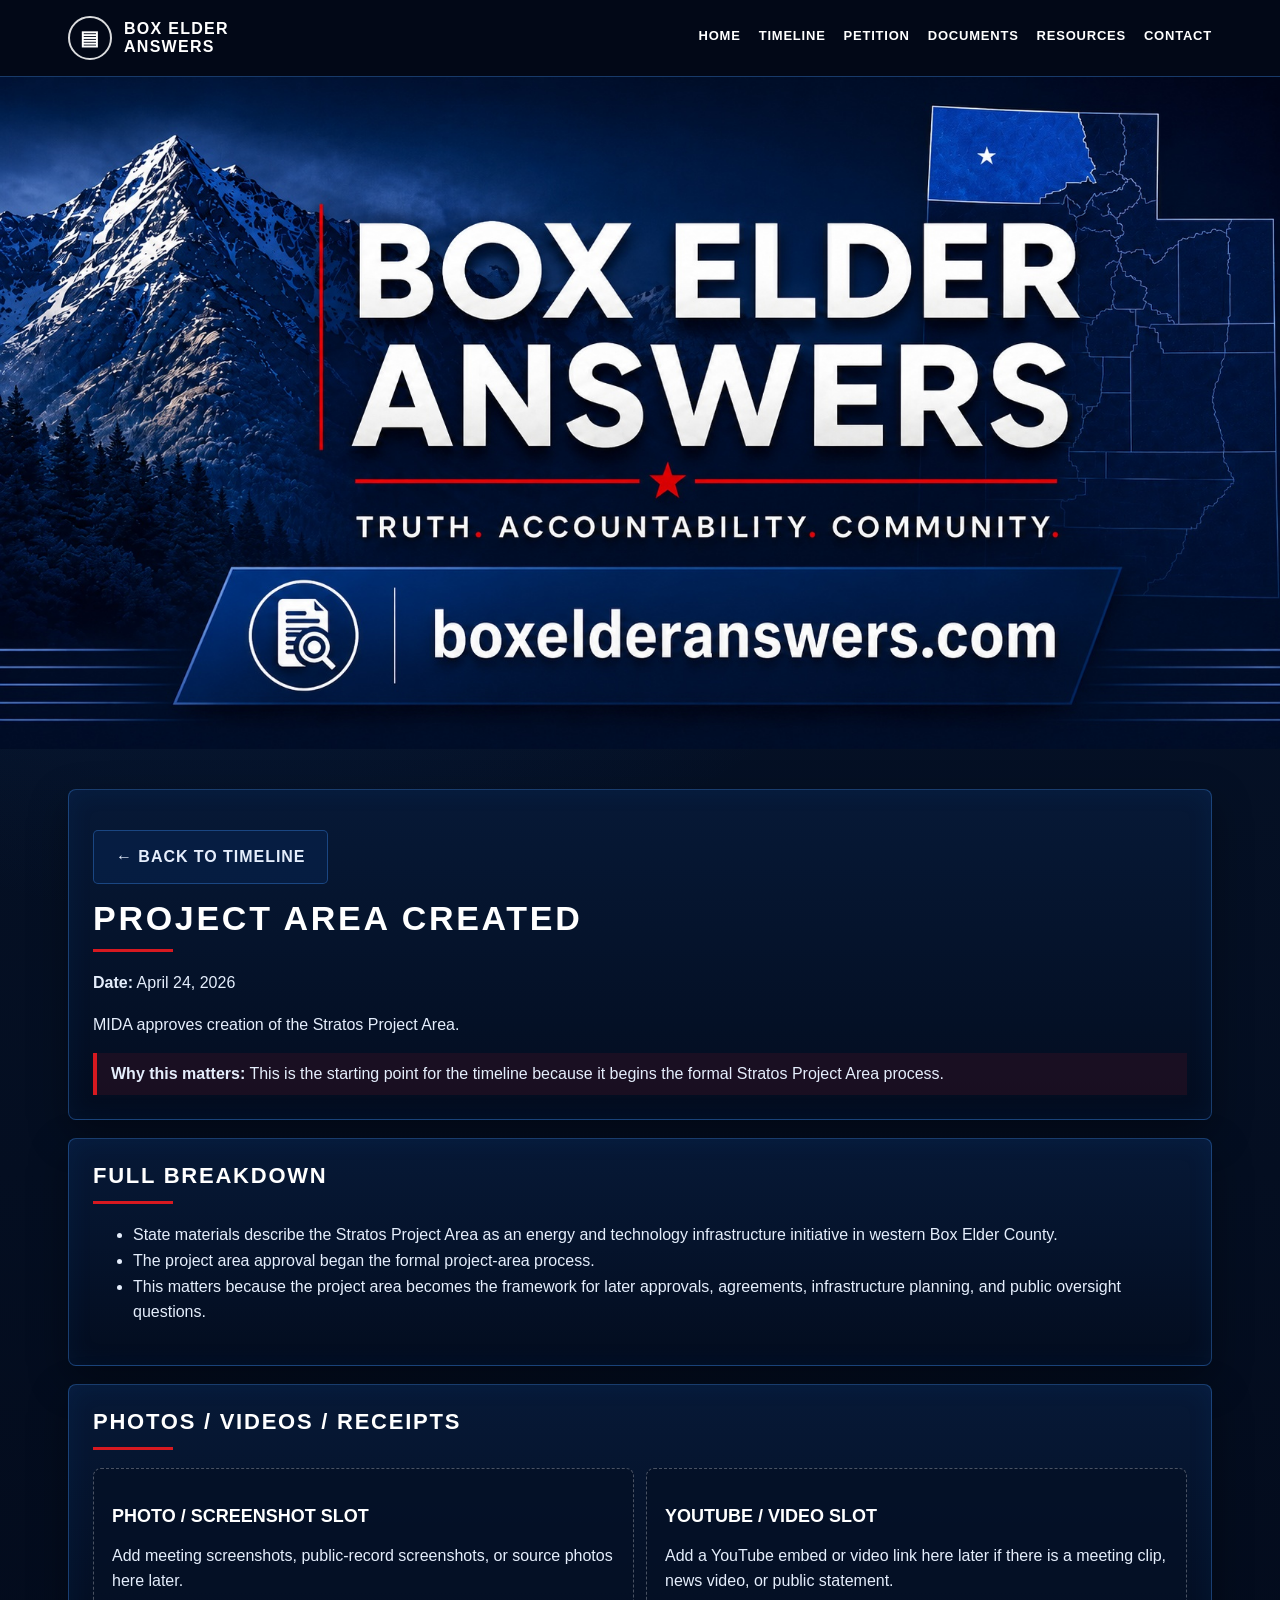
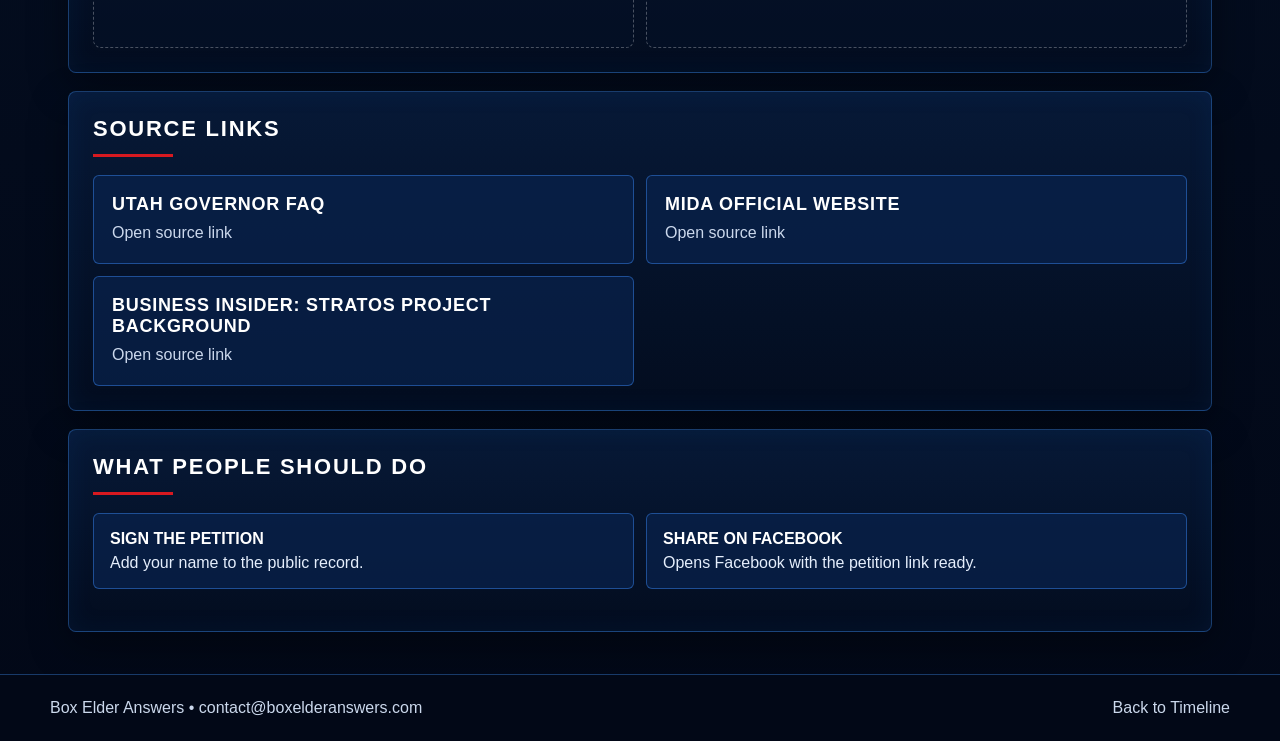
==== apr-24-2026-project-area-created.html @ cea5636c "Add clickable timeline report pages" ====
<!doctype html>
<html lang="en">
<head>
<meta charset="utf-8">
<meta name="viewport" content="width=device-width, initial-scale=1">
<title>Project area created | Box Elder Answers</title>
<meta name="description" content="Project area created — Box Elder Answers live update detail page.">
<meta property="og:title" content="Project area created">
<meta property="og:description" content="Live update detail page for Box Elder Answers.">
<meta property="og:url" content="https://boxelderanswers.com/">
<meta property="og:type" content="article">
<meta property="og:site_name" content="Box Elder Answers">
<meta property="og:image" content="https://boxelderanswers.com/preview-card.jpg">
<meta property="og:image:width" content="1200">
<meta property="og:image:height" content="630">
<style>
:root {
  --navy:#020817;
  --panel:#071a38;
  --blue:#1d65d8;
  --red:#d71920;
  --red2:#ff2d35;
  --text:#ffffff;
  --muted:#c7d5ec;
  --line:rgba(56,126,220,.42);
}
* { box-sizing:border-box; }
html { scroll-behavior:smooth; }
body {
  margin:0;
  font-family:Arial, Helvetica, sans-serif;
  background:
    radial-gradient(circle at 18% 0%, rgba(26,95,190,.28), transparent 36%),
    linear-gradient(180deg,#06142b 0%,#020817 100%);
  color:var(--text);
}
a { color:inherit; text-decoration:none; }
header {
  background:#020817;
  border-bottom:1px solid var(--line);
}
.topbar {
  max-width:1180px;
  margin:0 auto;
  padding:16px 18px;
  display:flex;
  align-items:center;
  justify-content:space-between;
  gap:18px;
}
.brand {
  display:flex;
  align-items:center;
  gap:12px;
  font-weight:900;
  text-transform:uppercase;
  letter-spacing:.08em;
}
.brand-mark {
  width:44px;
  height:44px;
  border:2px solid rgba(255,255,255,.86);
  border-radius:50%;
  display:grid;
  place-items:center;
  font-size:20px;
}
.nav {
  display:flex;
  gap:18px;
  font-size:13px;
  font-weight:900;
  text-transform:uppercase;
  letter-spacing:.06em;
}
.nav a {
  padding-bottom:4px;
  border-bottom:2px solid transparent;
}
.nav a:hover { border-bottom-color:var(--red); }
.hero-wrap {
  background:linear-gradient(180deg, rgba(2,8,23,.25), rgba(2,8,23,.72)), #020817;
}
.hero {
  max-width:1400px;
  margin:0 auto;
}
.hero img {
  display:block;
  width:100%;
  height:auto;
}
.actions {
  max-width:1180px;
  margin:0 auto;
  padding:18px;
  display:flex;
  justify-content:center;
  gap:14px;
  flex-wrap:wrap;
}
.btn {
  display:inline-flex;
  justify-content:center;
  align-items:center;
  min-height:48px;
  padding:13px 22px;
  border-radius:5px;
  font-weight:900;
  text-transform:uppercase;
  letter-spacing:.06em;
  border:1px solid var(--line);
  background:rgba(7,31,70,.82);
}
.btn.red {
  background:linear-gradient(180deg,#cc1018,#990d13);
  border-color:#ef2b33;
  box-shadow:0 0 18px rgba(215,25,32,.22);
}
main {
  max-width:1180px;
  margin:0 auto;
  padding:22px 18px 42px;
}
.grid {
  display:grid;
  grid-template-columns:1fr 1.35fr 1.1fr;
  gap:18px;
}
.panel {
  background:linear-gradient(180deg, rgba(7,26,56,.96), rgba(3,13,31,.96));
  border:1px solid var(--line);
  border-radius:8px;
  padding:24px;
  box-shadow:0 14px 38px rgba(0,0,0,.35), inset 0 0 24px rgba(24,93,183,.10);
}
.panel h1,
.panel h2 {
  margin:0 0 18px;
  text-transform:uppercase;
  letter-spacing:.08em;
}
.panel h1 { font-size:34px; line-height:1.1; }
.panel h2 { font-size:22px; }
.panel h1::after,
.panel h2::after {
  content:"";
  display:block;
  width:80px;
  height:3px;
  background:var(--red);
  margin-top:12px;
}
.panel p, .panel li {
  color:#e5eefc;
  line-height:1.6;
}
.star {
  color:var(--red);
  text-align:center;
  font-size:26px;
  margin:18px 0;
}
.timeline {
  display:grid;
  gap:10px;
}
.item {
  display:grid;
  grid-template-columns:82px 1fr;
  background:rgba(12,44,92,.72);
  border:1px solid rgba(70,135,226,.28);
  border-radius:5px;
  overflow:hidden;
  transition:.15s ease;
}
.item:hover { transform:translateY(-1px); border-color:rgba(255,255,255,.42); }
.item.current {
  border:2px solid var(--red2);
  box-shadow:0 0 22px rgba(215,25,32,.55);
  animation:pulseRed 1.6s infinite;
}
.item.current .date {
  background:linear-gradient(180deg,#d71920,#8e080d);
  color:white;
}
.current-badge {
  display:inline-block;
  color:white;
  background:var(--red);
  border:1px solid #ff555c;
  border-radius:999px;
  padding:4px 10px;
  font-size:11px;
  font-weight:900;
  letter-spacing:.08em;
  text-transform:uppercase;
  margin-bottom:7px;
  box-shadow:0 0 16px rgba(215,25,32,.5);
}
@keyframes pulseRed {
  0%,100% { box-shadow:0 0 14px rgba(215,25,32,.35); }
  50% { box-shadow:0 0 32px rgba(255,45,53,.85); }
}
.date {
  display:grid;
  place-items:center;
  background:rgba(18,62,126,.65);
  color:#cfe1ff;
  font-weight:900;
  text-transform:uppercase;
  font-size:13px;
  text-align:center;
  padding:8px;
}
.event {
  padding:12px 14px;
}
.event strong {
  display:block;
  margin-bottom:4px;
}
.event span {
  display:block;
  color:#cbd8ec;
  font-size:14px;
}
.action-grid {
  display:grid;
  grid-template-columns:1fr 1fr;
  gap:12px;
  margin-bottom:18px;
}
.card {
  border:1px solid rgba(55,128,232,.50);
  background:rgba(9,35,78,.70);
  border-radius:6px;
  padding:16px;
  color:#e5eefc;
}
.card strong {
  display:block;
  text-transform:uppercase;
  color:white;
  margin-bottom:6px;
}
.resources {
  display:grid;
  grid-template-columns:repeat(3,1fr);
  gap:10px;
}
.public-position, .documents-section, .detail-section {
  margin-top:18px;
}
.documents-list, .media-grid, .two-col {
  display:grid;
  grid-template-columns:repeat(2,1fr);
  gap:12px;
}
.doc-card {
  display:block;
  border:1px solid rgba(55,128,232,.50);
  background:rgba(9,35,78,.70);
  border-radius:6px;
  padding:18px;
}
.doc-card strong {
  display:block;
  font-size:18px;
  text-transform:uppercase;
  letter-spacing:.04em;
  margin-bottom:6px;
}
.doc-card span {
  display:block;
  color:#cbd8ec;
  line-height:1.5;
}
.notice {
  margin-top:14px;
  border-left:4px solid var(--red);
  padding:12px 14px;
  background:rgba(215,25,32,.10);
  color:#e5eefc;
}
.media-box {
  min-height:180px;
  border:1px dashed rgba(255,255,255,.28);
  border-radius:8px;
  background:rgba(4,16,38,.75);
  padding:18px;
  display:flex;
  flex-direction:column;
  justify-content:center;
}
.media-box strong { font-size:18px; text-transform:uppercase; }
.source-link { color:white; text-decoration:underline; font-weight:900; }
footer {
  background:#020817;
  border-top:1px solid var(--line);
  padding:24px 18px;
  color:#cbd8ec;
}
.footer-inner {
  max-width:1180px;
  margin:0 auto;
  display:flex;
  justify-content:space-between;
  gap:16px;
  flex-wrap:wrap;
}
@media (max-width:950px) {
  .nav { display:none; }
  .grid { grid-template-columns:1fr; }
  .resources, .documents-list, .media-grid, .two-col { grid-template-columns:1fr; }
}
@media (max-width:600px) {
  .topbar { padding:14px; }
  .brand span { font-size:14px; }
  .actions { justify-content:stretch; }
  .btn { width:100%; }
  main { padding-top:16px; }
  .panel { padding:20px; }
  .action-grid { grid-template-columns:1fr; }
}
</style>
</head>
<body>

<header>
  <div class="topbar">
    <a class="brand" href="index.html">
      <span class="brand-mark">▤</span>
      <span>Box Elder<br>Answers</span>
    </a>
    <nav class="nav">
      <a href="index.html">Home</a>
      <a href="index.html#timeline">Timeline</a>
      <a href="https://www.change.org/p/pause-project-stratos-now-box-elder-deserves-answers" target="_blank" rel="noopener">Petition</a>
      <a href="index.html#documents">Documents</a>
      <a href="index.html#resources">Resources</a>
      <a href="mailto:contact@boxelderanswers.com">Contact</a>
    </nav>
  </div>
</header>


<section class="hero-wrap">
  <div class="hero">
    <img src="preview-card.jpg" alt="Box Elder Answers preview banner">
  </div>
</section>

<main>

  <section class="panel detail-section">
    <p><a class="btn" href="index.html#timeline">← Back to Timeline</a></p>
    <h1>Project area created</h1>
    <p><strong>Date:</strong> April 24, 2026</p>
    <p>MIDA approves creation of the Stratos Project Area.</p>
    <div class="notice"><strong>Why this matters:</strong> This is the starting point for the timeline because it begins the formal Stratos Project Area process.</div>
  </section>

  <section class="panel detail-section">
    <h2>Full Breakdown</h2>
    <ul><li>State materials describe the Stratos Project Area as an energy and technology infrastructure initiative in western Box Elder County.</li>
<li>The project area approval began the formal project-area process.</li>
<li>This matters because the project area becomes the framework for later approvals, agreements, infrastructure planning, and public oversight questions.</li></ul>
  </section>

  <section class="panel detail-section">
    <h2>Photos / Videos / Receipts</h2>
    <div class="media-grid">
      <div class="media-box">
        <strong>Photo / screenshot slot</strong>
        <p>Add meeting screenshots, public-record screenshots, or source photos here later.</p>
      </div>
      <div class="media-box">
        <strong>YouTube / video slot</strong>
        <p>Add a YouTube embed or video link here later if there is a meeting clip, news video, or public statement.</p>
      </div>
    </div>
  </section>

  <section class="panel detail-section">
    <h2>Source Links</h2>
    <div class="documents-list"><a class="doc-card" href="https://governor.utah.gov/wp-content/uploads/FAQ-on-Stratos-Project.pdf" target="_blank" rel="noopener"><strong>Utah Governor FAQ</strong><span>Open source link</span></a>
<a class="doc-card" href="https://www.midaut.org/" target="_blank" rel="noopener"><strong>MIDA official website</strong><span>Open source link</span></a>
<a class="doc-card" href="https://www.businessinsider.com/kevin-oleary-blames-paid-activists-for-utah-data-center-protests-2026-5" target="_blank" rel="noopener"><strong>Business Insider: Stratos project background</strong><span>Open source link</span></a></div>
  </section>

  <section class="panel detail-section">
    <h2>What People Should Do</h2>
    <div class="action-grid">
      <a class="card" href="https://www.change.org/p/pause-project-stratos-now-box-elder-deserves-answers" target="_blank" rel="noopener">
        <strong>Sign the Petition</strong>
        Add your name to the public record.
      </a>
      <a class="card" href="https://www.facebook.com/sharer/sharer.php?u=https%3A%2F%2Fwww.change.org%2Fp%2Fpause-project-stratos-now-box-elder-deserves-answers" target="_blank" rel="noopener">
        <strong>Share on Facebook</strong>
        Opens Facebook with the petition link ready.
      </a>
    </div>
  </section>

</main>
<footer>
  <div class="footer-inner">
    <div>Box Elder Answers • contact@boxelderanswers.com</div>
    <div><a href="index.html#timeline">Back to Timeline</a></div>
  </div>
</footer>
</body>
</html>
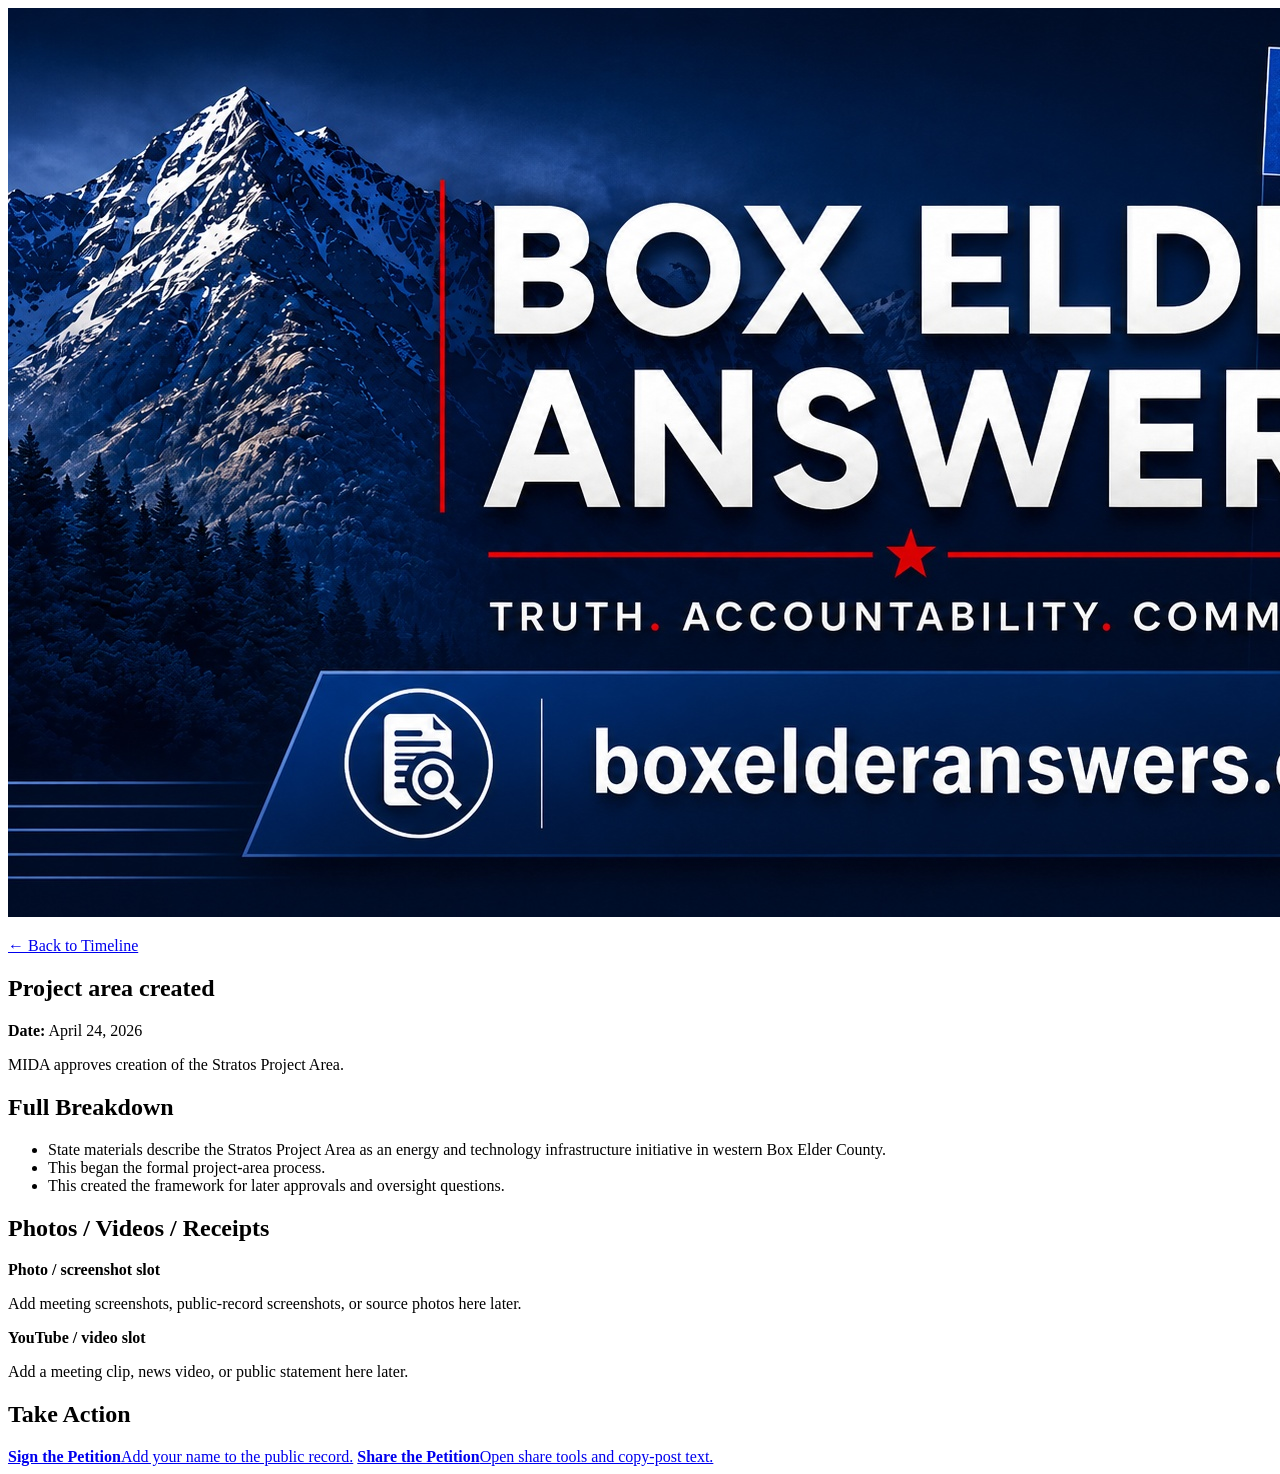
==== commit 0a22e614: "shared-site-structure-test Test shared site structure" ====
--- a/apr-24-2026-project-area-created.html
+++ b/apr-24-2026-project-area-created.html
@@ -4,411 +4,56 @@
 <meta charset="utf-8">
 <meta name="viewport" content="width=device-width, initial-scale=1">
 <title>Project area created | Box Elder Answers</title>
-<meta name="description" content="Project area created — Box Elder Answers live update detail page.">
-<meta property="og:title" content="Project area created">
-<meta property="og:description" content="Live update detail page for Box Elder Answers.">
+<meta name="description" content="MIDA approves creation of the Stratos Project Area.">
+<meta property="og:title" content="Project area created | Box Elder Answers">
+<meta property="og:description" content="MIDA approves creation of the Stratos Project Area.">
 <meta property="og:url" content="https://boxelderanswers.com/">
-<meta property="og:type" content="article">
+<meta property="og:type" content="website">
 <meta property="og:site_name" content="Box Elder Answers">
 <meta property="og:image" content="https://boxelderanswers.com/preview-card.jpg">
 <meta property="og:image:width" content="1200">
 <meta property="og:image:height" content="630">
-<style>
-:root {
-  --navy:#020817;
-  --panel:#071a38;
-  --blue:#1d65d8;
-  --red:#d71920;
-  --red2:#ff2d35;
-  --text:#ffffff;
-  --muted:#c7d5ec;
-  --line:rgba(56,126,220,.42);
-}
-* { box-sizing:border-box; }
-html { scroll-behavior:smooth; }
-body {
-  margin:0;
-  font-family:Arial, Helvetica, sans-serif;
-  background:
-    radial-gradient(circle at 18% 0%, rgba(26,95,190,.28), transparent 36%),
-    linear-gradient(180deg,#06142b 0%,#020817 100%);
-  color:var(--text);
-}
-a { color:inherit; text-decoration:none; }
-header {
-  background:#020817;
-  border-bottom:1px solid var(--line);
-}
-.topbar {
-  max-width:1180px;
-  margin:0 auto;
-  padding:16px 18px;
-  display:flex;
-  align-items:center;
-  justify-content:space-between;
-  gap:18px;
-}
-.brand {
-  display:flex;
-  align-items:center;
-  gap:12px;
-  font-weight:900;
-  text-transform:uppercase;
-  letter-spacing:.08em;
-}
-.brand-mark {
-  width:44px;
-  height:44px;
-  border:2px solid rgba(255,255,255,.86);
-  border-radius:50%;
-  display:grid;
-  place-items:center;
-  font-size:20px;
-}
-.nav {
-  display:flex;
-  gap:18px;
-  font-size:13px;
-  font-weight:900;
-  text-transform:uppercase;
-  letter-spacing:.06em;
-}
-.nav a {
-  padding-bottom:4px;
-  border-bottom:2px solid transparent;
-}
-.nav a:hover { border-bottom-color:var(--red); }
-.hero-wrap {
-  background:linear-gradient(180deg, rgba(2,8,23,.25), rgba(2,8,23,.72)), #020817;
-}
-.hero {
-  max-width:1400px;
-  margin:0 auto;
-}
-.hero img {
-  display:block;
-  width:100%;
-  height:auto;
-}
-.actions {
-  max-width:1180px;
-  margin:0 auto;
-  padding:18px;
-  display:flex;
-  justify-content:center;
-  gap:14px;
-  flex-wrap:wrap;
-}
-.btn {
-  display:inline-flex;
-  justify-content:center;
-  align-items:center;
-  min-height:48px;
-  padding:13px 22px;
-  border-radius:5px;
-  font-weight:900;
-  text-transform:uppercase;
-  letter-spacing:.06em;
-  border:1px solid var(--line);
-  background:rgba(7,31,70,.82);
-}
-.btn.red {
-  background:linear-gradient(180deg,#cc1018,#990d13);
-  border-color:#ef2b33;
-  box-shadow:0 0 18px rgba(215,25,32,.22);
-}
-main {
-  max-width:1180px;
-  margin:0 auto;
-  padding:22px 18px 42px;
-}
-.grid {
-  display:grid;
-  grid-template-columns:1fr 1.35fr 1.1fr;
-  gap:18px;
-}
-.panel {
-  background:linear-gradient(180deg, rgba(7,26,56,.96), rgba(3,13,31,.96));
-  border:1px solid var(--line);
-  border-radius:8px;
-  padding:24px;
-  box-shadow:0 14px 38px rgba(0,0,0,.35), inset 0 0 24px rgba(24,93,183,.10);
-}
-.panel h1,
-.panel h2 {
-  margin:0 0 18px;
-  text-transform:uppercase;
-  letter-spacing:.08em;
-}
-.panel h1 { font-size:34px; line-height:1.1; }
-.panel h2 { font-size:22px; }
-.panel h1::after,
-.panel h2::after {
-  content:"";
-  display:block;
-  width:80px;
-  height:3px;
-  background:var(--red);
-  margin-top:12px;
-}
-.panel p, .panel li {
-  color:#e5eefc;
-  line-height:1.6;
-}
-.star {
-  color:var(--red);
-  text-align:center;
-  font-size:26px;
-  margin:18px 0;
-}
-.timeline {
-  display:grid;
-  gap:10px;
-}
-.item {
-  display:grid;
-  grid-template-columns:82px 1fr;
-  background:rgba(12,44,92,.72);
-  border:1px solid rgba(70,135,226,.28);
-  border-radius:5px;
-  overflow:hidden;
-  transition:.15s ease;
-}
-.item:hover { transform:translateY(-1px); border-color:rgba(255,255,255,.42); }
-.item.current {
-  border:2px solid var(--red2);
-  box-shadow:0 0 22px rgba(215,25,32,.55);
-  animation:pulseRed 1.6s infinite;
-}
-.item.current .date {
-  background:linear-gradient(180deg,#d71920,#8e080d);
-  color:white;
-}
-.current-badge {
-  display:inline-block;
-  color:white;
-  background:var(--red);
-  border:1px solid #ff555c;
-  border-radius:999px;
-  padding:4px 10px;
-  font-size:11px;
-  font-weight:900;
-  letter-spacing:.08em;
-  text-transform:uppercase;
-  margin-bottom:7px;
-  box-shadow:0 0 16px rgba(215,25,32,.5);
-}
-@keyframes pulseRed {
-  0%,100% { box-shadow:0 0 14px rgba(215,25,32,.35); }
-  50% { box-shadow:0 0 32px rgba(255,45,53,.85); }
-}
-.date {
-  display:grid;
-  place-items:center;
-  background:rgba(18,62,126,.65);
-  color:#cfe1ff;
-  font-weight:900;
-  text-transform:uppercase;
-  font-size:13px;
-  text-align:center;
-  padding:8px;
-}
-.event {
-  padding:12px 14px;
-}
-.event strong {
-  display:block;
-  margin-bottom:4px;
-}
-.event span {
-  display:block;
-  color:#cbd8ec;
-  font-size:14px;
-}
-.action-grid {
-  display:grid;
-  grid-template-columns:1fr 1fr;
-  gap:12px;
-  margin-bottom:18px;
-}
-.card {
-  border:1px solid rgba(55,128,232,.50);
-  background:rgba(9,35,78,.70);
-  border-radius:6px;
-  padding:16px;
-  color:#e5eefc;
-}
-.card strong {
-  display:block;
-  text-transform:uppercase;
-  color:white;
-  margin-bottom:6px;
-}
-.resources {
-  display:grid;
-  grid-template-columns:repeat(3,1fr);
-  gap:10px;
-}
-.public-position, .documents-section, .detail-section {
-  margin-top:18px;
-}
-.documents-list, .media-grid, .two-col {
-  display:grid;
-  grid-template-columns:repeat(2,1fr);
-  gap:12px;
-}
-.doc-card {
-  display:block;
-  border:1px solid rgba(55,128,232,.50);
-  background:rgba(9,35,78,.70);
-  border-radius:6px;
-  padding:18px;
-}
-.doc-card strong {
-  display:block;
-  font-size:18px;
-  text-transform:uppercase;
-  letter-spacing:.04em;
-  margin-bottom:6px;
-}
-.doc-card span {
-  display:block;
-  color:#cbd8ec;
-  line-height:1.5;
-}
-.notice {
-  margin-top:14px;
-  border-left:4px solid var(--red);
-  padding:12px 14px;
-  background:rgba(215,25,32,.10);
-  color:#e5eefc;
-}
-.media-box {
-  min-height:180px;
-  border:1px dashed rgba(255,255,255,.28);
-  border-radius:8px;
-  background:rgba(4,16,38,.75);
-  padding:18px;
-  display:flex;
-  flex-direction:column;
-  justify-content:center;
-}
-.media-box strong { font-size:18px; text-transform:uppercase; }
-.source-link { color:white; text-decoration:underline; font-weight:900; }
-footer {
-  background:#020817;
-  border-top:1px solid var(--line);
-  padding:24px 18px;
-  color:#cbd8ec;
-}
-.footer-inner {
-  max-width:1180px;
-  margin:0 auto;
-  display:flex;
-  justify-content:space-between;
-  gap:16px;
-  flex-wrap:wrap;
-}
-@media (max-width:950px) {
-  .nav { display:none; }
-  .grid { grid-template-columns:1fr; }
-  .resources, .documents-list, .media-grid, .two-col { grid-template-columns:1fr; }
-}
-@media (max-width:600px) {
-  .topbar { padding:14px; }
-  .brand span { font-size:14px; }
-  .actions { justify-content:stretch; }
-  .btn { width:100%; }
-  main { padding-top:16px; }
-  .panel { padding:20px; }
-  .action-grid { grid-template-columns:1fr; }
-}
-</style>
+<link rel="stylesheet" href="../assets/style.css">
 </head>
 <body>
-
-<header>
-  <div class="topbar">
-    <a class="brand" href="index.html">
-      <span class="brand-mark">▤</span>
-      <span>Box Elder<br>Answers</span>
-    </a>
-    <nav class="nav">
-      <a href="index.html">Home</a>
-      <a href="index.html#timeline">Timeline</a>
-      <a href="https://www.change.org/p/pause-project-stratos-now-box-elder-deserves-answers" target="_blank" rel="noopener">Petition</a>
-      <a href="index.html#documents">Documents</a>
-      <a href="index.html#resources">Resources</a>
-      <a href="mailto:contact@boxelderanswers.com">Contact</a>
-    </nav>
-  </div>
-</header>
-
+<div id="site-header"></div>
 
 <section class="hero-wrap">
-  <div class="hero">
-    <img src="preview-card.jpg" alt="Box Elder Answers preview banner">
-  </div>
+  <div class="hero"><img src="../preview-card.jpg" alt="Box Elder Answers preview banner"></div>
 </section>
-
 <main>
-
   <section class="panel detail-section">
-    <p><a class="btn" href="index.html#timeline">← Back to Timeline</a></p>
+    <p><a class="btn" href="../index.html#timeline">← Back to Timeline</a></p>
     <h1>Project area created</h1>
     <p><strong>Date:</strong> April 24, 2026</p>
     <p>MIDA approves creation of the Stratos Project Area.</p>
-    <div class="notice"><strong>Why this matters:</strong> This is the starting point for the timeline because it begins the formal Stratos Project Area process.</div>
   </section>
 
   <section class="panel detail-section">
     <h2>Full Breakdown</h2>
     <ul><li>State materials describe the Stratos Project Area as an energy and technology infrastructure initiative in western Box Elder County.</li>
-<li>The project area approval began the formal project-area process.</li>
-<li>This matters because the project area becomes the framework for later approvals, agreements, infrastructure planning, and public oversight questions.</li></ul>
+<li>This began the formal project-area process.</li>
+<li>This created the framework for later approvals and oversight questions.</li></ul>
   </section>
 
   <section class="panel detail-section">
     <h2>Photos / Videos / Receipts</h2>
     <div class="media-grid">
-      <div class="media-box">
-        <strong>Photo / screenshot slot</strong>
-        <p>Add meeting screenshots, public-record screenshots, or source photos here later.</p>
-      </div>
-      <div class="media-box">
-        <strong>YouTube / video slot</strong>
-        <p>Add a YouTube embed or video link here later if there is a meeting clip, news video, or public statement.</p>
-      </div>
+      <div class="media-box"><strong>Photo / screenshot slot</strong><p>Add meeting screenshots, public-record screenshots, or source photos here later.</p></div>
+      <div class="media-box"><strong>YouTube / video slot</strong><p>Add a meeting clip, news video, or public statement here later.</p></div>
     </div>
   </section>
 
   <section class="panel detail-section">
-    <h2>Source Links</h2>
-    <div class="documents-list"><a class="doc-card" href="https://governor.utah.gov/wp-content/uploads/FAQ-on-Stratos-Project.pdf" target="_blank" rel="noopener"><strong>Utah Governor FAQ</strong><span>Open source link</span></a>
-<a class="doc-card" href="https://www.midaut.org/" target="_blank" rel="noopener"><strong>MIDA official website</strong><span>Open source link</span></a>
-<a class="doc-card" href="https://www.businessinsider.com/kevin-oleary-blames-paid-activists-for-utah-data-center-protests-2026-5" target="_blank" rel="noopener"><strong>Business Insider: Stratos project background</strong><span>Open source link</span></a></div>
-  </section>
-
-  <section class="panel detail-section">
-    <h2>What People Should Do</h2>
+    <h2>Take Action</h2>
     <div class="action-grid">
-      <a class="card" href="https://www.change.org/p/pause-project-stratos-now-box-elder-deserves-answers" target="_blank" rel="noopener">
-        <strong>Sign the Petition</strong>
-        Add your name to the public record.
-      </a>
-      <a class="card" href="https://www.facebook.com/sharer/sharer.php?u=https%3A%2F%2Fwww.change.org%2Fp%2Fpause-project-stratos-now-box-elder-deserves-answers" target="_blank" rel="noopener">
-        <strong>Share on Facebook</strong>
-        Opens Facebook with the petition link ready.
-      </a>
+      <a class="card" href="https://www.change.org/p/pause-project-stratos-now-box-elder-deserves-answers" target="_blank" rel="noopener"><strong>Sign the Petition</strong>Add your name to the public record.</a>
+      <a class="card" href="../share.html"><strong>Share the Petition</strong>Open share tools and copy-post text.</a>
     </div>
   </section>
-
 </main>
-<footer>
-  <div class="footer-inner">
-    <div>Box Elder Answers • contact@boxelderanswers.com</div>
-    <div><a href="index.html#timeline">Back to Timeline</a></div>
-  </div>
-</footer>
+<div id="site-footer"></div>
+<script src="../assets/nav.js"></script>
+<script src="../assets/script.js"></script>
 </body>
-</html>+</html>
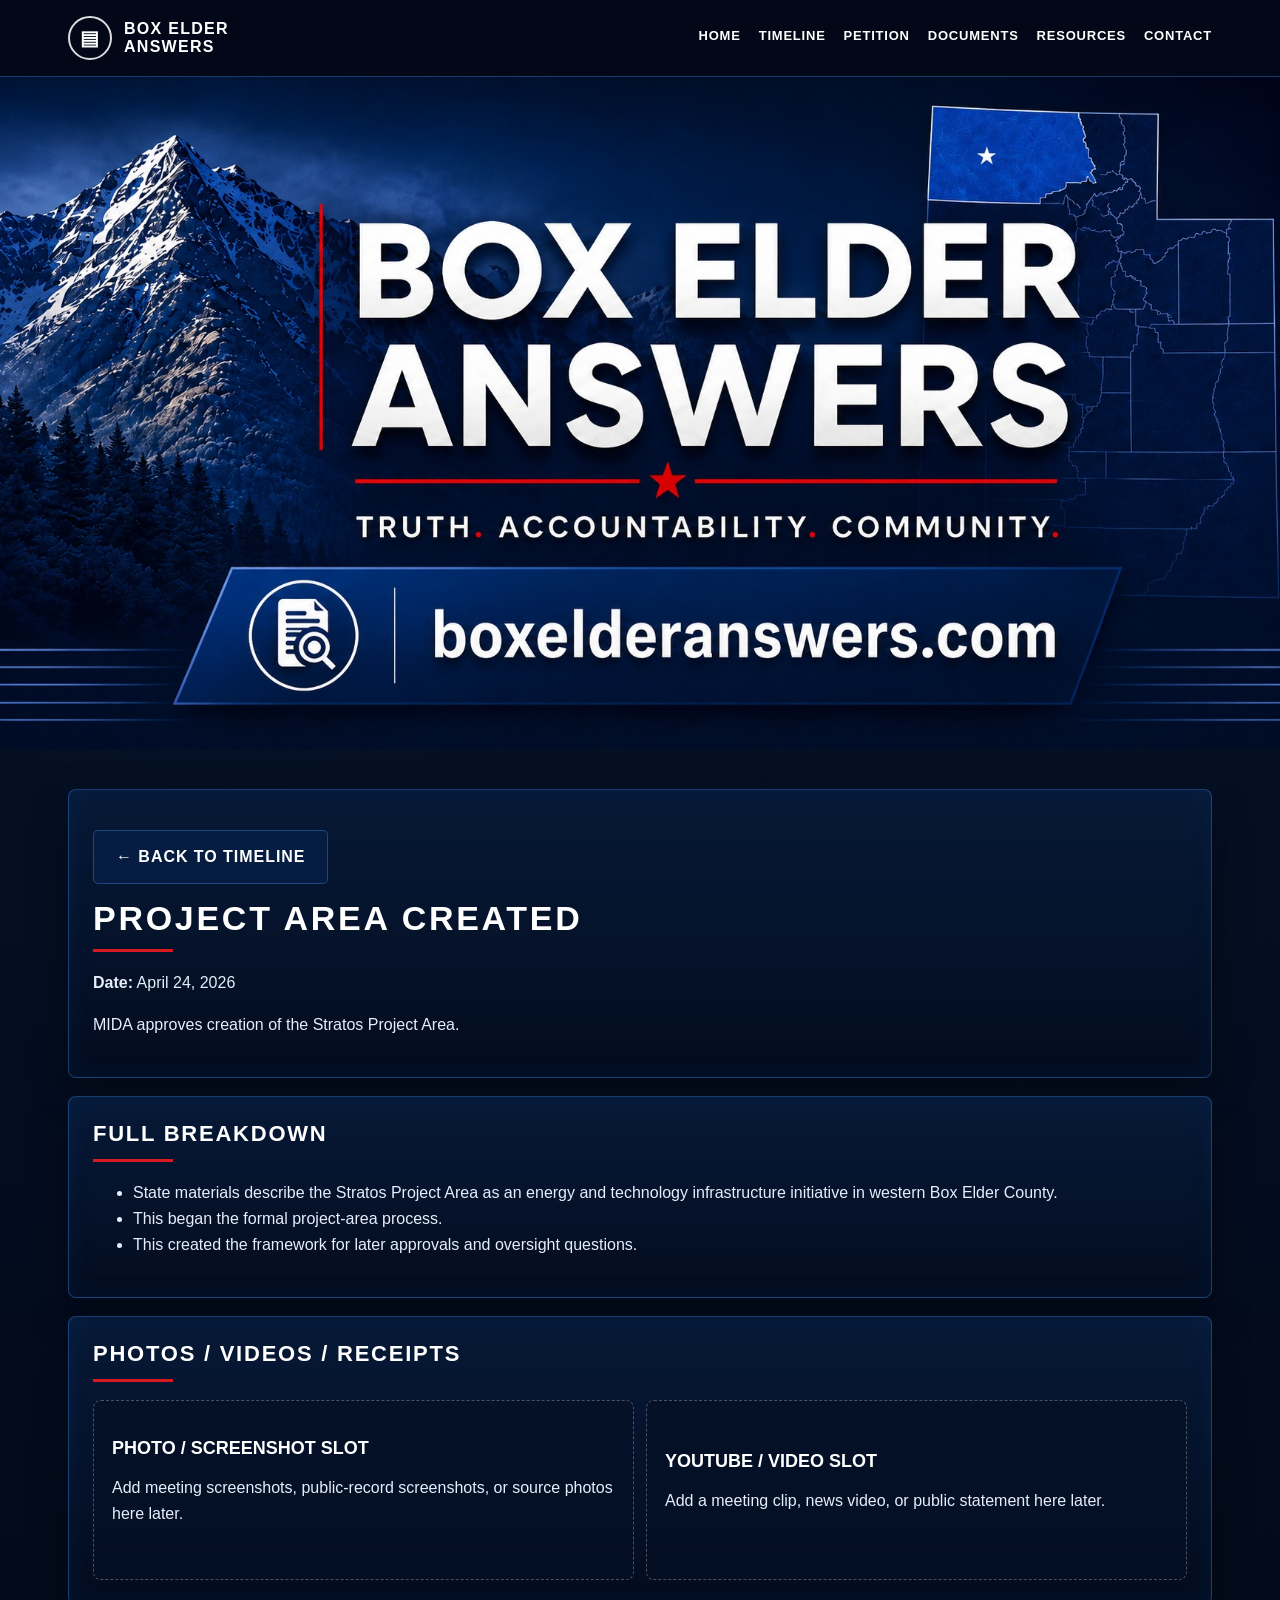
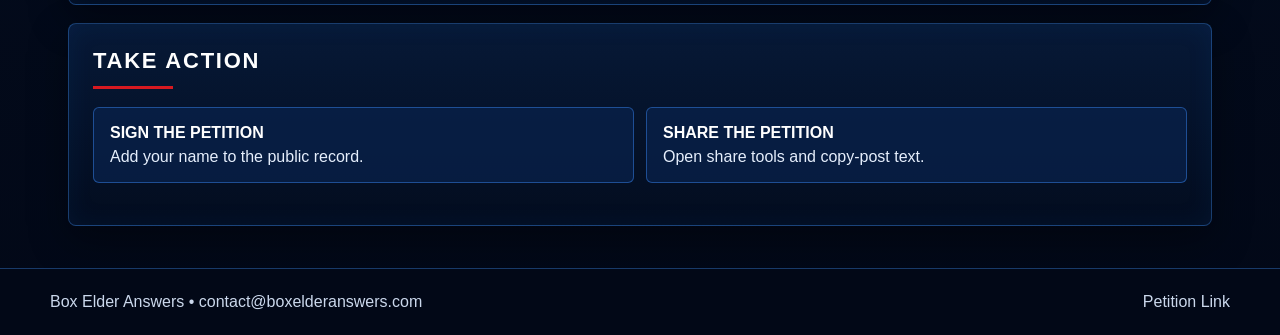
==== commit 37a0af15: "Fix no-folder mobile structure" ====
--- a/apr-24-2026-project-area-created.html
+++ b/apr-24-2026-project-area-created.html
@@ -13,17 +13,17 @@
 <meta property="og:image" content="https://boxelderanswers.com/preview-card.jpg">
 <meta property="og:image:width" content="1200">
 <meta property="og:image:height" content="630">
-<link rel="stylesheet" href="../assets/style.css">
+<link rel="stylesheet" href="style.css">
 </head>
 <body>
 <div id="site-header"></div>
 
 <section class="hero-wrap">
-  <div class="hero"><img src="../preview-card.jpg" alt="Box Elder Answers preview banner"></div>
+  <div class="hero"><img src="preview-card.jpg" alt="Box Elder Answers preview banner"></div>
 </section>
 <main>
   <section class="panel detail-section">
-    <p><a class="btn" href="../index.html#timeline">← Back to Timeline</a></p>
+    <p><a class="btn" href="index.html#timeline">← Back to Timeline</a></p>
     <h1>Project area created</h1>
     <p><strong>Date:</strong> April 24, 2026</p>
     <p>MIDA approves creation of the Stratos Project Area.</p>
@@ -48,12 +48,12 @@
     <h2>Take Action</h2>
     <div class="action-grid">
       <a class="card" href="https://www.change.org/p/pause-project-stratos-now-box-elder-deserves-answers" target="_blank" rel="noopener"><strong>Sign the Petition</strong>Add your name to the public record.</a>
-      <a class="card" href="../share.html"><strong>Share the Petition</strong>Open share tools and copy-post text.</a>
+      <a class="card" href="share.html"><strong>Share the Petition</strong>Open share tools and copy-post text.</a>
     </div>
   </section>
 </main>
 <div id="site-footer"></div>
-<script src="../assets/nav.js"></script>
-<script src="../assets/script.js"></script>
+<script src="nav.js"></script>
+<script src="script.js"></script>
 </body>
 </html>
--- a/style.css
+++ b/style.css
@@ -0,0 +1,255 @@
+:root {
+  --navy:#020817;
+  --panel:#071a38;
+  --blue:#1d65d8;
+  --red:#d71920;
+  --red2:#ff2d35;
+  --muted:#c7d5ec;
+  --line:rgba(56,126,220,.42);
+}
+* { box-sizing:border-box; }
+html { scroll-behavior:smooth; }
+body {
+  margin:0;
+  font-family:Arial, Helvetica, sans-serif;
+  color:white;
+  background:
+    radial-gradient(circle at 18% 0%, rgba(26,95,190,.28), transparent 36%),
+    linear-gradient(180deg,#06142b 0%,#020817 100%);
+}
+a { color:inherit; text-decoration:none; }
+header { background:#020817; border-bottom:1px solid var(--line); }
+.topbar {
+  max-width:1180px;
+  margin:0 auto;
+  padding:16px 18px;
+  display:flex;
+  align-items:center;
+  justify-content:space-between;
+  gap:18px;
+}
+.brand {
+  display:flex;
+  align-items:center;
+  gap:12px;
+  font-weight:900;
+  text-transform:uppercase;
+  letter-spacing:.08em;
+}
+.brand-mark {
+  width:44px;
+  height:44px;
+  border:2px solid rgba(255,255,255,.86);
+  border-radius:50%;
+  display:grid;
+  place-items:center;
+  font-size:20px;
+}
+.nav {
+  display:flex;
+  gap:18px;
+  font-size:13px;
+  font-weight:900;
+  text-transform:uppercase;
+  letter-spacing:.06em;
+}
+.nav a { padding-bottom:4px; border-bottom:2px solid transparent; }
+.nav a:hover { border-bottom-color:var(--red); }
+.hero-wrap {
+  background:linear-gradient(180deg, rgba(2,8,23,.25), rgba(2,8,23,.72)), #020817;
+}
+.hero { max-width:1400px; margin:0 auto; }
+.hero img { display:block; width:100%; height:auto; }
+.actions {
+  max-width:1180px;
+  margin:0 auto;
+  padding:18px;
+  display:flex;
+  justify-content:center;
+  gap:14px;
+  flex-wrap:wrap;
+}
+.btn {
+  display:inline-flex;
+  justify-content:center;
+  align-items:center;
+  min-height:48px;
+  padding:13px 22px;
+  border-radius:5px;
+  font-weight:900;
+  text-transform:uppercase;
+  letter-spacing:.06em;
+  border:1px solid var(--line);
+  background:rgba(7,31,70,.82);
+  color:white;
+  cursor:pointer;
+}
+.btn.red {
+  background:linear-gradient(180deg,#cc1018,#990d13);
+  border-color:#ef2b33;
+  box-shadow:0 0 18px rgba(215,25,32,.22);
+}
+main { max-width:1180px; margin:0 auto; padding:22px 18px 42px; }
+.grid { display:grid; grid-template-columns:1fr 1.35fr 1.1fr; gap:18px; }
+.panel {
+  background:linear-gradient(180deg, rgba(7,26,56,.96), rgba(3,13,31,.96));
+  border:1px solid var(--line);
+  border-radius:8px;
+  padding:24px;
+  box-shadow:0 14px 38px rgba(0,0,0,.35), inset 0 0 24px rgba(24,93,183,.10);
+}
+.panel h1,
+.panel h2 {
+  margin:0 0 18px;
+  text-transform:uppercase;
+  letter-spacing:.08em;
+}
+.panel h1 { font-size:34px; line-height:1.1; }
+.panel h2 { font-size:22px; }
+.panel h1::after,
+.panel h2::after {
+  content:"";
+  display:block;
+  width:80px;
+  height:3px;
+  background:var(--red);
+  margin-top:12px;
+}
+.panel p, .panel li { color:#e5eefc; line-height:1.6; }
+.star { color:var(--red); text-align:center; font-size:26px; margin:18px 0; }
+.timeline { display:grid; gap:10px; }
+.item {
+  display:grid;
+  grid-template-columns:82px 1fr;
+  background:rgba(12,44,92,.72);
+  border:1px solid rgba(70,135,226,.28);
+  border-radius:5px;
+  overflow:hidden;
+  transition:.15s ease;
+}
+.item:hover { transform:translateY(-1px); border-color:rgba(255,255,255,.42); }
+.item.current {
+  border:2px solid var(--red2);
+  box-shadow:0 0 22px rgba(215,25,32,.55);
+  animation:pulseRed 1.6s infinite;
+}
+.item.current .date { background:linear-gradient(180deg,#d71920,#8e080d); color:white; }
+.current-badge {
+  display:inline-block;
+  color:white;
+  background:var(--red);
+  border:1px solid #ff555c;
+  border-radius:999px;
+  padding:4px 10px;
+  font-size:11px;
+  font-weight:900;
+  letter-spacing:.08em;
+  text-transform:uppercase;
+  margin-bottom:7px;
+}
+@keyframes pulseRed {
+  0%,100% { box-shadow:0 0 14px rgba(215,25,32,.35); }
+  50% { box-shadow:0 0 32px rgba(255,45,53,.85); }
+}
+.date {
+  display:grid;
+  place-items:center;
+  background:rgba(18,62,126,.65);
+  color:#cfe1ff;
+  font-weight:900;
+  text-transform:uppercase;
+  font-size:13px;
+  text-align:center;
+  padding:8px;
+}
+.event { padding:12px 14px; }
+.event strong { display:block; margin-bottom:4px; }
+.event span { display:block; color:#cbd8ec; font-size:14px; }
+.action-grid { display:grid; grid-template-columns:1fr 1fr; gap:12px; margin-bottom:18px; }
+.card {
+  border:1px solid rgba(55,128,232,.50);
+  background:rgba(9,35,78,.70);
+  border-radius:6px;
+  padding:16px;
+  color:#e5eefc;
+}
+.card strong {
+  display:block;
+  text-transform:uppercase;
+  color:white;
+  margin-bottom:6px;
+}
+.resources { display:grid; grid-template-columns:repeat(3,1fr); gap:10px; }
+.public-position, .documents-section, .detail-section, .share-section { margin-top:18px; }
+.documents-list, .media-grid, .two-col { display:grid; grid-template-columns:repeat(2,1fr); gap:12px; }
+.doc-card {
+  display:block;
+  border:1px solid rgba(55,128,232,.50);
+  background:rgba(9,35,78,.70);
+  border-radius:6px;
+  padding:18px;
+}
+.doc-card strong {
+  display:block;
+  font-size:18px;
+  text-transform:uppercase;
+  letter-spacing:.04em;
+  margin-bottom:6px;
+}
+.doc-card span { display:block; color:#cbd8ec; line-height:1.5; }
+.notice {
+  margin-top:14px;
+  border-left:4px solid var(--red);
+  padding:12px 14px;
+  background:rgba(215,25,32,.10);
+  color:#e5eefc;
+}
+.media-box {
+  min-height:180px;
+  border:1px dashed rgba(255,255,255,.28);
+  border-radius:8px;
+  background:rgba(4,16,38,.75);
+  padding:18px;
+  display:flex;
+  flex-direction:column;
+  justify-content:center;
+}
+.media-box strong { font-size:18px; text-transform:uppercase; }
+.sharebox {
+  width:100%;
+  min-height:115px;
+  border:1px solid var(--line);
+  background:#041022;
+  color:white;
+  border-radius:6px;
+  padding:14px;
+  font-size:16px;
+}
+footer {
+  background:#020817;
+  border-top:1px solid var(--line);
+  padding:24px 18px;
+  color:#cbd8ec;
+}
+.footer-inner {
+  max-width:1180px;
+  margin:0 auto;
+  display:flex;
+  justify-content:space-between;
+  gap:16px;
+  flex-wrap:wrap;
+}
+@media (max-width:950px) {
+  .nav { display:none; }
+  .grid { grid-template-columns:1fr; }
+  .resources, .documents-list, .media-grid, .two-col { grid-template-columns:1fr; }
+}
+@media (max-width:600px) {
+  .topbar { padding:14px; }
+  .brand span { font-size:14px; }
+  .actions { justify-content:stretch; }
+  .btn { width:100%; }
+  main { padding-top:16px; }
+  .panel { padding:20px; }
+  .action-grid { grid-template-columns:1fr; }
+}
